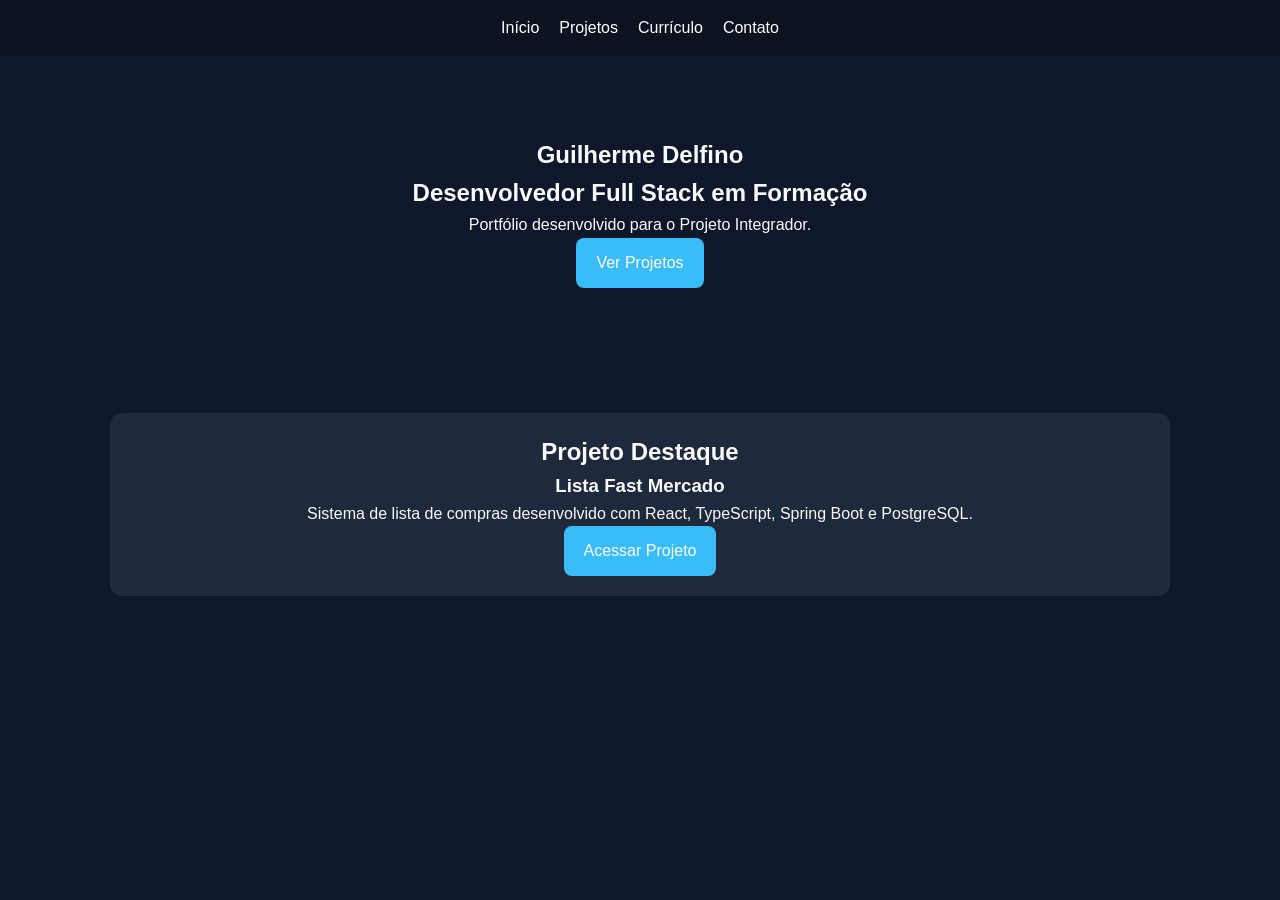
==== index.html @ 08b20e97 "Seconde commit: Refiz o projeto e passei para este repositório e deletei o antigo, projeto finalizad" ====
<!DOCTYPE html><html lang='pt-BR'><head>
<meta charset='UTF-8'><meta name='viewport' content='width=device-width,initial-scale=1'>
<title>Início</title>
<link rel='stylesheet' href='assets/css/estilo.css'>
</head><body>
<header><nav>
<a href='index.html'>Início</a>
<a href='projetos.html'>Projetos</a>
<a href='curriculo.html'>Currículo</a>
<a href='contato.html'>Contato</a>
</nav></header>

<section class='hero'>
<h1>Guilherme Delfino</h1>
<h2>Desenvolvedor Full Stack em Formação</h2>
<p>Portfólio desenvolvido para o Projeto Integrador.</p>
<a class='btn' href='projetos.html'>Ver Projetos</a>
</section>
<div class='container'>
<div class='card'>
<h2>Projeto Destaque</h2>
<h3>Lista Fast Mercado</h3>
<p>Sistema de lista de compras desenvolvido com React, TypeScript, Spring Boot e PostgreSQL.</p>
<a class='btn' target='_blank' href='https://lista-de-compras1.vercel.app/'>Acessar Projeto</a>
</div>
</div>
<script src='assets/js/app.js'></script></body></html>
---- assets/css/estilo.css ----
:root{
--bg:#0f172a;--card:#1e293b;--accent:#38bdf8;--text:#f8fafc;--muted:#94a3b8;
}
*{margin:0;padding:0;box-sizing:border-box}
body{font-family:Arial,sans-serif;background:var(--bg);color:var(--text);line-height:1.6}
header{position:sticky;top:0;background:#0b1220;padding:15px}
nav{display:flex;gap:20px;justify-content:center}
nav a{color:white;text-decoration:none}
.hero{padding:80px 20px;text-align:center}
.btn{display:inline-block;background:var(--accent);padding:12px 20px;border-radius:8px;color:#fff;text-decoration:none}
.container{text-align: center;max-width:1100px;margin:auto;padding:30px 20px}
.card{background:var(--card);padding:20px;border-radius:12px;margin:15px 0}
.grid{display:grid;grid-template-columns:repeat(auto-fit,minmax(250px,1fr));gap:20px}
footer{text-align:center;padding:20px}
input,textarea{width:100%;padding:10px;margin:10px 0}
button{padding:10px 20px;background:var(--accent);border:none;color:white;border-radius:8px}
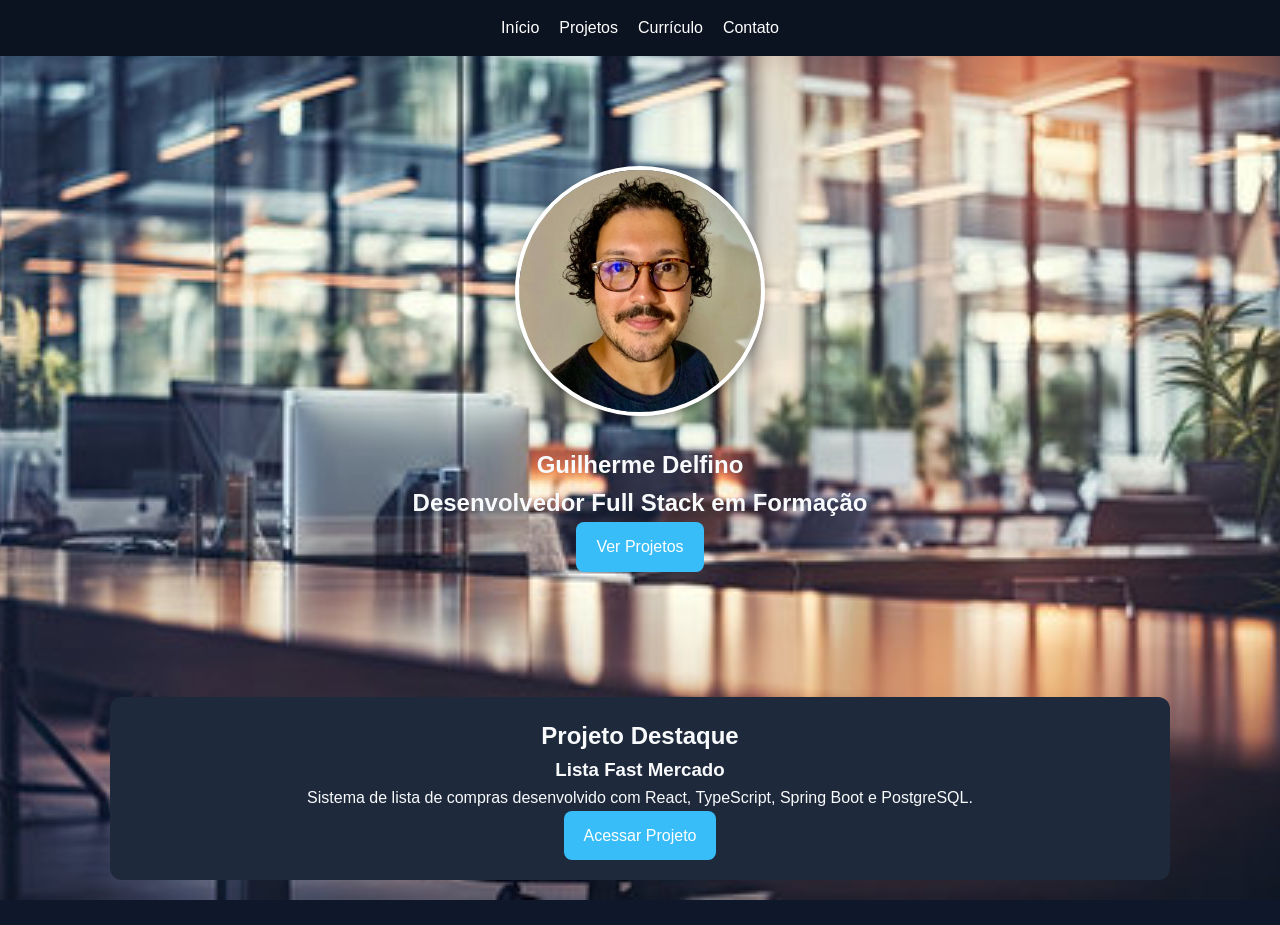
==== commit bf33e695: "Last commit - dei um acabamento final na projeto inserindo uma tela de fundo e uma foto de perfil." ====
--- a/index.html
+++ b/index.html
@@ -11,9 +11,12 @@
 </nav></header>
 
 <section class='hero'>
+<div class="foto-perfil">
+    <img src="./assets/foto-perfil.jfif" alt="Foto de Guilherme">
+</div>
 <h1>Guilherme Delfino</h1>
 <h2>Desenvolvedor Full Stack em Formação</h2>
-<p>Portfólio desenvolvido para o Projeto Integrador.</p>
+
 <a class='btn' href='projetos.html'>Ver Projetos</a>
 </section>
 <div class='container'>
--- a/assets/css/estilo.css
+++ b/assets/css/estilo.css
@@ -1,17 +1,115 @@
+:root {
+    --bg: #0f172a;
+    --card: #1e293b;
+    --accent: #38bdf8;
+    --text: #f8fafc;
+    --muted: #94a3b8;
+}
 
-:root{
---bg:#0f172a;--card:#1e293b;--accent:#38bdf8;--text:#f8fafc;--muted:#94a3b8;
+* {
+    margin: 0;
+    padding: 0;
+    box-sizing: border-box
 }
-*{margin:0;padding:0;box-sizing:border-box}
-body{font-family:Arial,sans-serif;background:var(--bg);color:var(--text);line-height:1.6}
-header{position:sticky;top:0;background:#0b1220;padding:15px}
-nav{display:flex;gap:20px;justify-content:center}
-nav a{color:white;text-decoration:none}
-.hero{padding:80px 20px;text-align:center}
-.btn{display:inline-block;background:var(--accent);padding:12px 20px;border-radius:8px;color:#fff;text-decoration:none}
-.container{text-align: center;max-width:1100px;margin:auto;padding:30px 20px}
-.card{background:var(--card);padding:20px;border-radius:12px;margin:15px 0}
-.grid{display:grid;grid-template-columns:repeat(auto-fit,minmax(250px,1fr));gap:20px}
-footer{text-align:center;padding:20px}
-input,textarea{width:100%;padding:10px;margin:10px 0}
-button{padding:10px 20px;background:var(--accent);border:none;color:white;border-radius:8px}
+
+body {
+    font-family: Arial, sans-serif;
+    background: var(--bg);
+    color: var(--text);
+    line-height: 1.6;
+    background-image: url('../imagem-fundo.jpg');
+    background-size: cover;
+    background-position: center;
+    background-repeat: no-repeat;
+    background-attachment: fixed;
+
+    margin: 0;
+    min-height: 100vh;
+}
+
+header {
+    position: sticky;
+    top: 0;
+    background: #0b1220;
+    padding: 15px
+}
+
+nav {
+    display: flex;
+    gap: 20px;
+    justify-content: center
+}
+
+nav a {
+    color: white;
+    text-decoration: none
+}
+
+.hero {
+    padding: 80px 20px;
+    text-align: center
+}
+
+.btn {
+    display: inline-block;
+    background: var(--accent);
+    padding: 12px 20px;
+    border-radius: 8px;
+    color: #fff;
+    text-decoration: none
+}
+
+.container {
+    text-align: center;
+    max-width: 1100px;
+    margin: auto;
+    padding: 30px 20px
+}
+
+.card {
+    background: var(--card);
+    padding: 20px;
+    border-radius: 12px;
+    margin: 15px 0
+}
+
+.grid {
+    display: grid;
+    grid-template-columns: repeat(auto-fit, minmax(250px, 1fr));
+    gap: 20px
+}
+
+footer {
+    text-align: center;
+    padding: 20px
+}
+
+input,
+textarea {
+    width: 100%;
+    padding: 10px;
+    margin: 10px 0
+}
+
+button {
+    padding: 10px 20px;
+    background: var(--accent);
+    border: none;
+    color: white;
+    border-radius: 8px
+}
+
+.foto-perfil {
+    display: flex;
+    justify-content: center;
+    margin: 30px 0;
+}
+
+.foto-perfil img {
+    width: 250px;
+    height: 250px;
+    object-fit: cover;
+    border-radius: 50%;
+    border: 4px solid #ffffff;
+    box-shadow: 0 4px 10px rgba(0, 0, 0, 0.3);
+}
